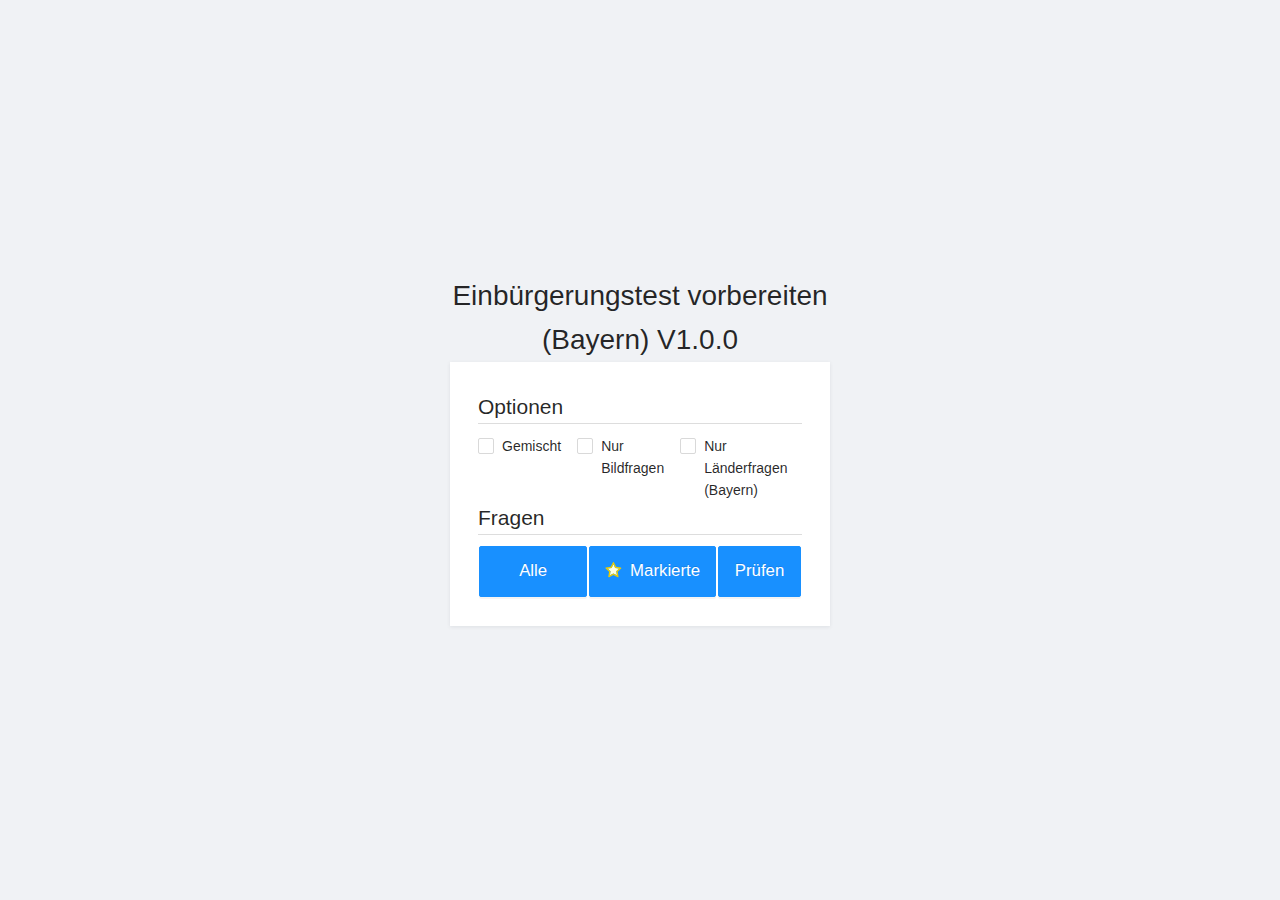
==== apps/einburgerungstest-app/index.html @ 65e45a03 "Add einburgerungstest app v1.0.0" ====
<!DOCTYPE html><html lang="en"><head>
  <meta charset="utf-8">
  <title>EinburgerungstestApp</title>
  <base href="/apps/einburgerungstest-app/">
  <meta name="viewport" content="width=device-width, initial-scale=1">
  <link rel="icon" type="image/x-icon" href="favicon.ico">
<style>body,html{height:100%;width:100%}html{-webkit-tap-highlight-color:transparent}body{color:#000000d9}*,:after,:before{box-sizing:border-box}html{font-family:sans-serif;line-height:1.15;-webkit-text-size-adjust:100%;-ms-text-size-adjust:100%;-ms-overflow-style:scrollbar;--antd-wave-shadow-color:#1890ff;--scroll-bar:0}body{font-family:-apple-system,BlinkMacSystemFont,Segoe UI,Roboto,Helvetica Neue,Arial,Noto Sans,sans-serif,"Apple Color Emoji","Segoe UI Emoji",Segoe UI Symbol,"Noto Color Emoji"}body{margin:0;font-size:14px;font-variant:tabular-nums;line-height:1.5715;background-color:#fff;font-feature-settings:"tnum"}</style><link rel="stylesheet" href="styles.804bb92eab03d011.css" media="print" onload="this.media='all'"><noscript><link rel="stylesheet" href="styles.804bb92eab03d011.css"></noscript></head>
<body>
  <app-root></app-root>
<script src="runtime.7e537e624e42c74b.js" type="module"></script><script src="polyfills.b6c744266ed48869.js" type="module"></script><script src="main.3518f3f65924505d.js" type="module"></script>

</body></html>
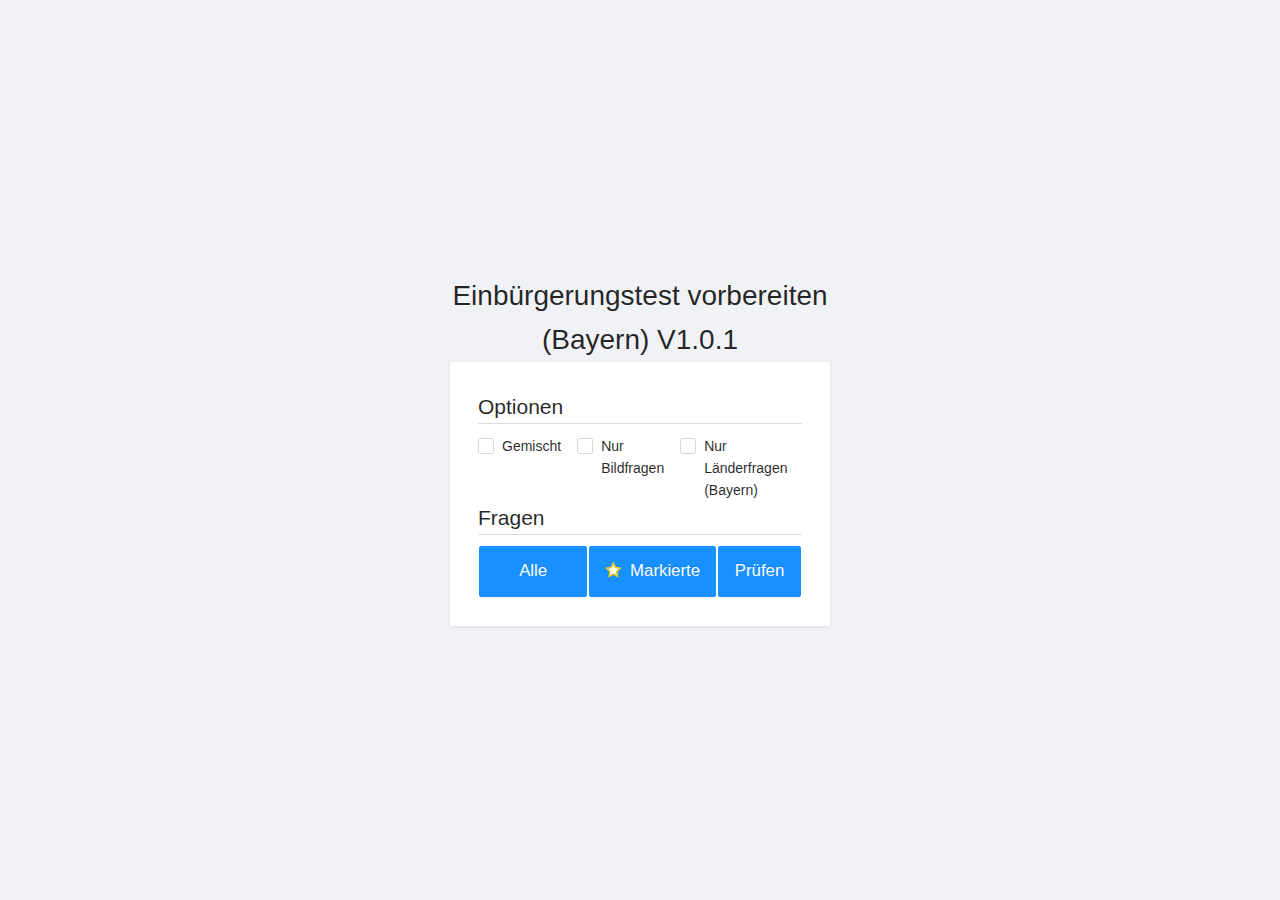
==== commit 47e301a0: "einburgerungstest-app Release 1.0.1" ====
--- a/apps/einburgerungstest-app/index.html
+++ b/apps/einburgerungstest-app/index.html
@@ -7,6 +7,6 @@
 <style>body,html{height:100%;width:100%}html{-webkit-tap-highlight-color:transparent}body{color:#000000d9}*,:after,:before{box-sizing:border-box}html{font-family:sans-serif;line-height:1.15;-webkit-text-size-adjust:100%;-ms-text-size-adjust:100%;-ms-overflow-style:scrollbar;--antd-wave-shadow-color:#1890ff;--scroll-bar:0}body{font-family:-apple-system,BlinkMacSystemFont,Segoe UI,Roboto,Helvetica Neue,Arial,Noto Sans,sans-serif,"Apple Color Emoji","Segoe UI Emoji",Segoe UI Symbol,"Noto Color Emoji"}body{margin:0;font-size:14px;font-variant:tabular-nums;line-height:1.5715;background-color:#fff;font-feature-settings:"tnum"}</style><link rel="stylesheet" href="styles.804bb92eab03d011.css" media="print" onload="this.media='all'"><noscript><link rel="stylesheet" href="styles.804bb92eab03d011.css"></noscript></head>
 <body>
   <app-root></app-root>
-<script src="runtime.7e537e624e42c74b.js" type="module"></script><script src="polyfills.b6c744266ed48869.js" type="module"></script><script src="main.3518f3f65924505d.js" type="module"></script>
+<script src="runtime.7e537e624e42c74b.js" type="module"></script><script src="polyfills.b6c744266ed48869.js" type="module"></script><script src="main.d98a853d01b92af4.js" type="module"></script>
 
 </body></html>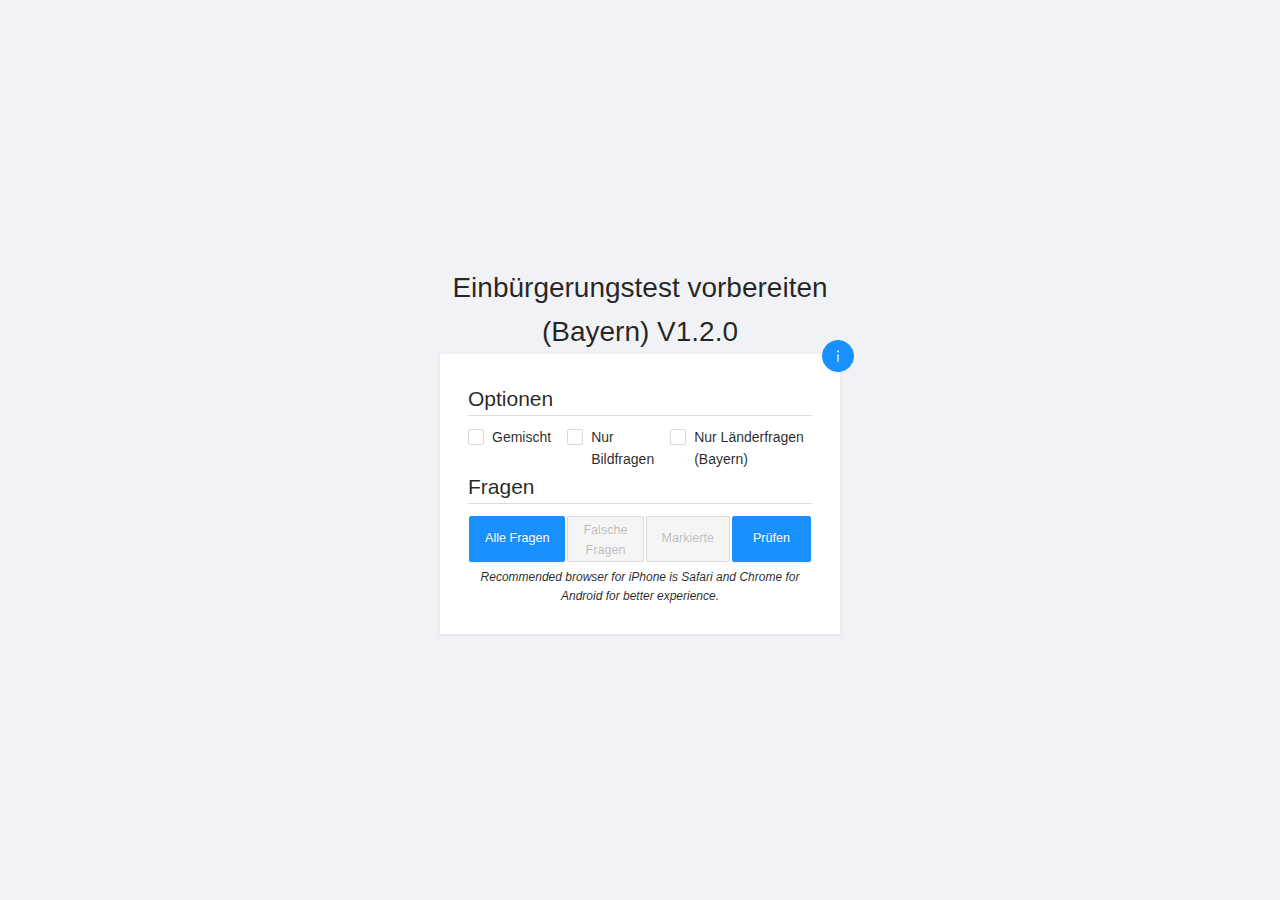
==== commit 9a765000: "Einburgerungstest App Release 1.2.0" ====
--- a/apps/einburgerungstest-app/index.html
+++ b/apps/einburgerungstest-app/index.html
@@ -7,6 +7,6 @@
 <style>body,html{height:100%;width:100%}html{-webkit-tap-highlight-color:transparent}body{color:#000000d9}*,:after,:before{box-sizing:border-box}html{font-family:sans-serif;line-height:1.15;-webkit-text-size-adjust:100%;-ms-text-size-adjust:100%;-ms-overflow-style:scrollbar;--antd-wave-shadow-color:#1890ff;--scroll-bar:0}body{font-family:-apple-system,BlinkMacSystemFont,Segoe UI,Roboto,Helvetica Neue,Arial,Noto Sans,sans-serif,"Apple Color Emoji","Segoe UI Emoji",Segoe UI Symbol,"Noto Color Emoji"}body{margin:0;font-size:14px;font-variant:tabular-nums;line-height:1.5715;background-color:#fff;font-feature-settings:"tnum"}</style><link rel="stylesheet" href="styles.804bb92eab03d011.css" media="print" onload="this.media='all'"><noscript><link rel="stylesheet" href="styles.804bb92eab03d011.css"></noscript></head>
 <body>
   <app-root></app-root>
-<script src="runtime.7e537e624e42c74b.js" type="module"></script><script src="polyfills.b6c744266ed48869.js" type="module"></script><script src="main.d98a853d01b92af4.js" type="module"></script>
+<script src="runtime.7e537e624e42c74b.js" type="module"></script><script src="polyfills.b6c744266ed48869.js" type="module"></script><script src="main.765ae5e497420439.js" type="module"></script>
 
 </body></html>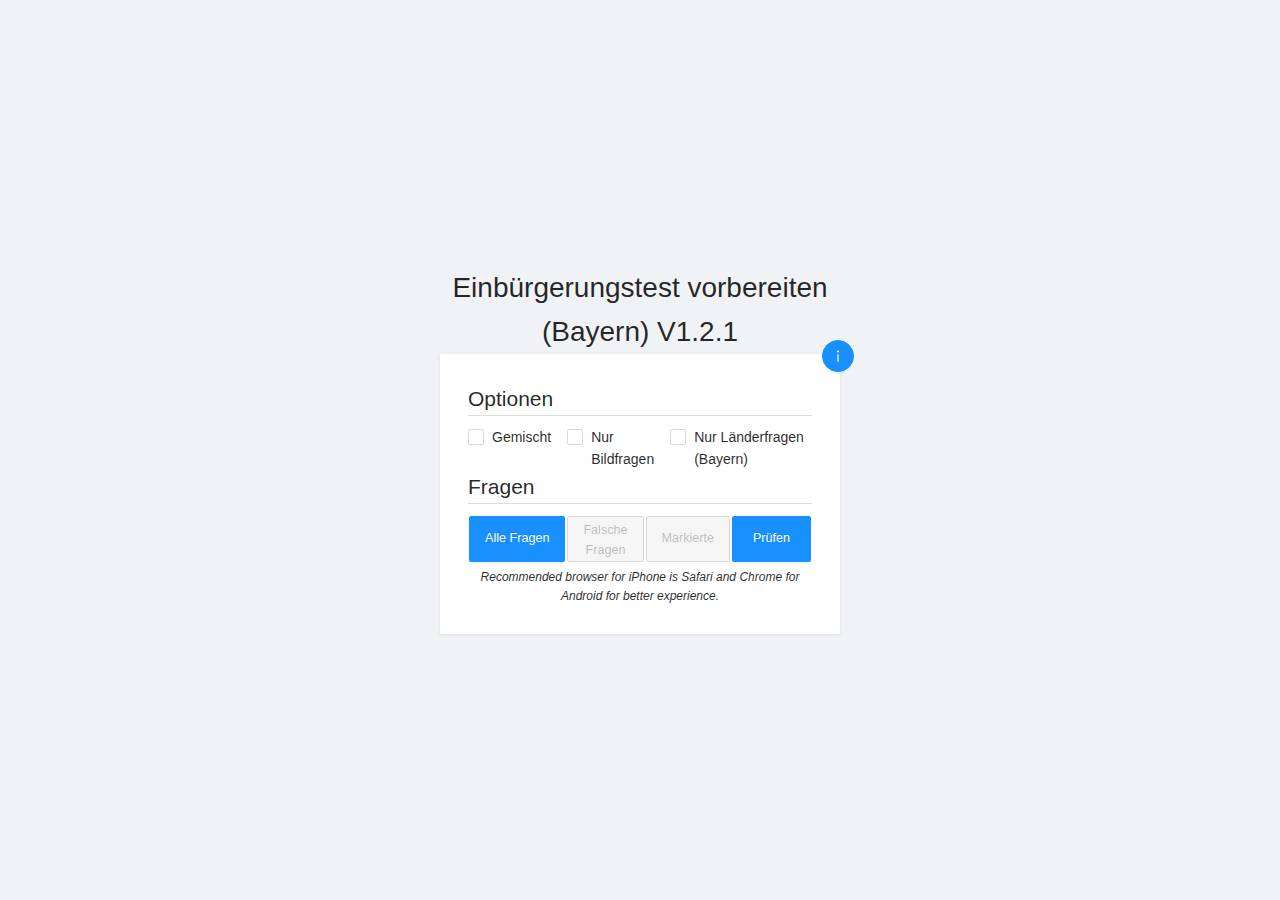
==== commit 81a16875: "Einburgerungstest App Release 1.2.1" ====
--- a/apps/einburgerungstest-app/index.html
+++ b/apps/einburgerungstest-app/index.html
@@ -7,6 +7,6 @@
 <style>body,html{height:100%;width:100%}html{-webkit-tap-highlight-color:transparent}body{color:#000000d9}*,:after,:before{box-sizing:border-box}html{font-family:sans-serif;line-height:1.15;-webkit-text-size-adjust:100%;-ms-text-size-adjust:100%;-ms-overflow-style:scrollbar;--antd-wave-shadow-color:#1890ff;--scroll-bar:0}body{font-family:-apple-system,BlinkMacSystemFont,Segoe UI,Roboto,Helvetica Neue,Arial,Noto Sans,sans-serif,"Apple Color Emoji","Segoe UI Emoji",Segoe UI Symbol,"Noto Color Emoji"}body{margin:0;font-size:14px;font-variant:tabular-nums;line-height:1.5715;background-color:#fff;font-feature-settings:"tnum"}</style><link rel="stylesheet" href="styles.804bb92eab03d011.css" media="print" onload="this.media='all'"><noscript><link rel="stylesheet" href="styles.804bb92eab03d011.css"></noscript></head>
 <body>
   <app-root></app-root>
-<script src="runtime.7e537e624e42c74b.js" type="module"></script><script src="polyfills.b6c744266ed48869.js" type="module"></script><script src="main.765ae5e497420439.js" type="module"></script>
+<script src="runtime.7e537e624e42c74b.js" type="module"></script><script src="polyfills.b6c744266ed48869.js" type="module"></script><script src="main.48a7ba3d78237c09.js" type="module"></script>
 
 </body></html>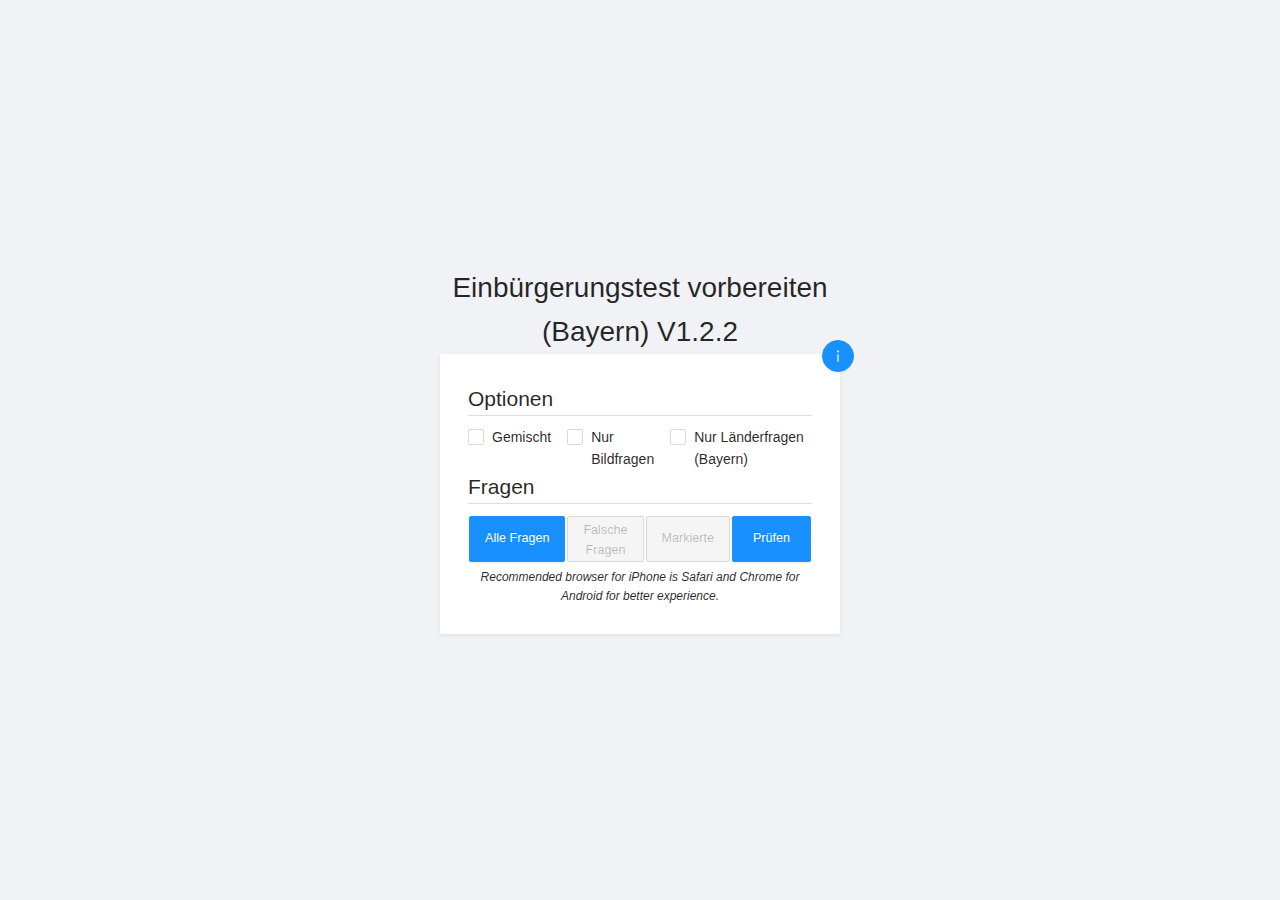
==== commit e55827da: "Einburgerungstest App Release 1.2.2" ====
--- a/apps/einburgerungstest-app/index.html
+++ b/apps/einburgerungstest-app/index.html
@@ -7,6 +7,6 @@
 <style>body,html{height:100%;width:100%}html{-webkit-tap-highlight-color:transparent}body{color:#000000d9}*,:after,:before{box-sizing:border-box}html{font-family:sans-serif;line-height:1.15;-webkit-text-size-adjust:100%;-ms-text-size-adjust:100%;-ms-overflow-style:scrollbar;--antd-wave-shadow-color:#1890ff;--scroll-bar:0}body{font-family:-apple-system,BlinkMacSystemFont,Segoe UI,Roboto,Helvetica Neue,Arial,Noto Sans,sans-serif,"Apple Color Emoji","Segoe UI Emoji",Segoe UI Symbol,"Noto Color Emoji"}body{margin:0;font-size:14px;font-variant:tabular-nums;line-height:1.5715;background-color:#fff;font-feature-settings:"tnum"}</style><link rel="stylesheet" href="styles.804bb92eab03d011.css" media="print" onload="this.media='all'"><noscript><link rel="stylesheet" href="styles.804bb92eab03d011.css"></noscript></head>
 <body>
   <app-root></app-root>
-<script src="runtime.7e537e624e42c74b.js" type="module"></script><script src="polyfills.b6c744266ed48869.js" type="module"></script><script src="main.48a7ba3d78237c09.js" type="module"></script>
+<script src="runtime.7e537e624e42c74b.js" type="module"></script><script src="polyfills.b6c744266ed48869.js" type="module"></script><script src="main.53adff4371d5eb29.js" type="module"></script>
 
 </body></html>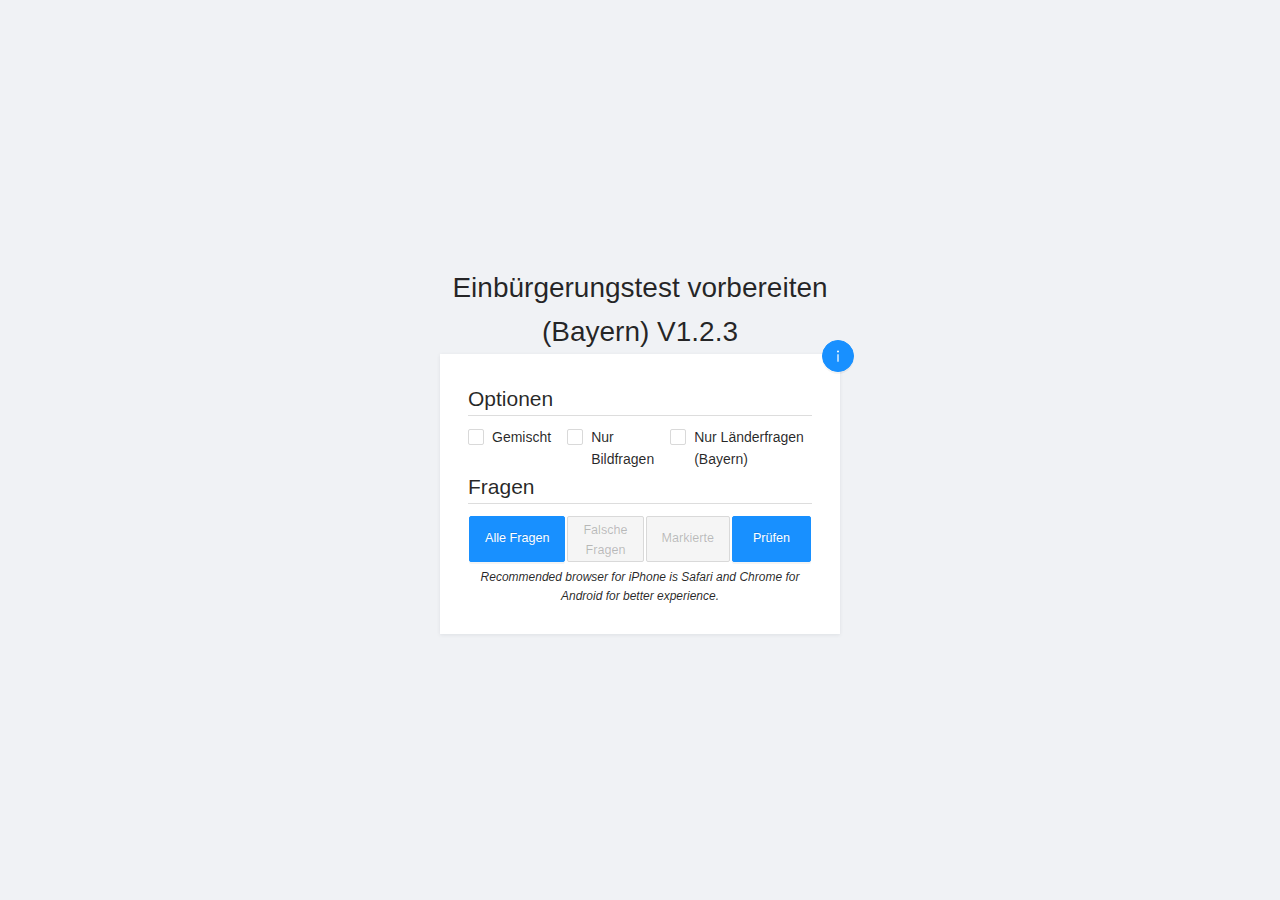
==== commit 4e26eeca: "Einburgerungstest App Release 1.2.3" ====
--- a/apps/einburgerungstest-app/index.html
+++ b/apps/einburgerungstest-app/index.html
@@ -7,6 +7,6 @@
 <style>body,html{height:100%;width:100%}html{-webkit-tap-highlight-color:transparent}body{color:#000000d9}*,:after,:before{box-sizing:border-box}html{font-family:sans-serif;line-height:1.15;-webkit-text-size-adjust:100%;-ms-text-size-adjust:100%;-ms-overflow-style:scrollbar;--antd-wave-shadow-color:#1890ff;--scroll-bar:0}body{font-family:-apple-system,BlinkMacSystemFont,Segoe UI,Roboto,Helvetica Neue,Arial,Noto Sans,sans-serif,"Apple Color Emoji","Segoe UI Emoji",Segoe UI Symbol,"Noto Color Emoji"}body{margin:0;font-size:14px;font-variant:tabular-nums;line-height:1.5715;background-color:#fff;font-feature-settings:"tnum"}</style><link rel="stylesheet" href="styles.804bb92eab03d011.css" media="print" onload="this.media='all'"><noscript><link rel="stylesheet" href="styles.804bb92eab03d011.css"></noscript></head>
 <body>
   <app-root></app-root>
-<script src="runtime.7e537e624e42c74b.js" type="module"></script><script src="polyfills.b6c744266ed48869.js" type="module"></script><script src="main.53adff4371d5eb29.js" type="module"></script>
+<script src="runtime.7e537e624e42c74b.js" type="module"></script><script src="polyfills.b6c744266ed48869.js" type="module"></script><script src="main.ee64dc3faa975ff3.js" type="module"></script>
 
 </body></html>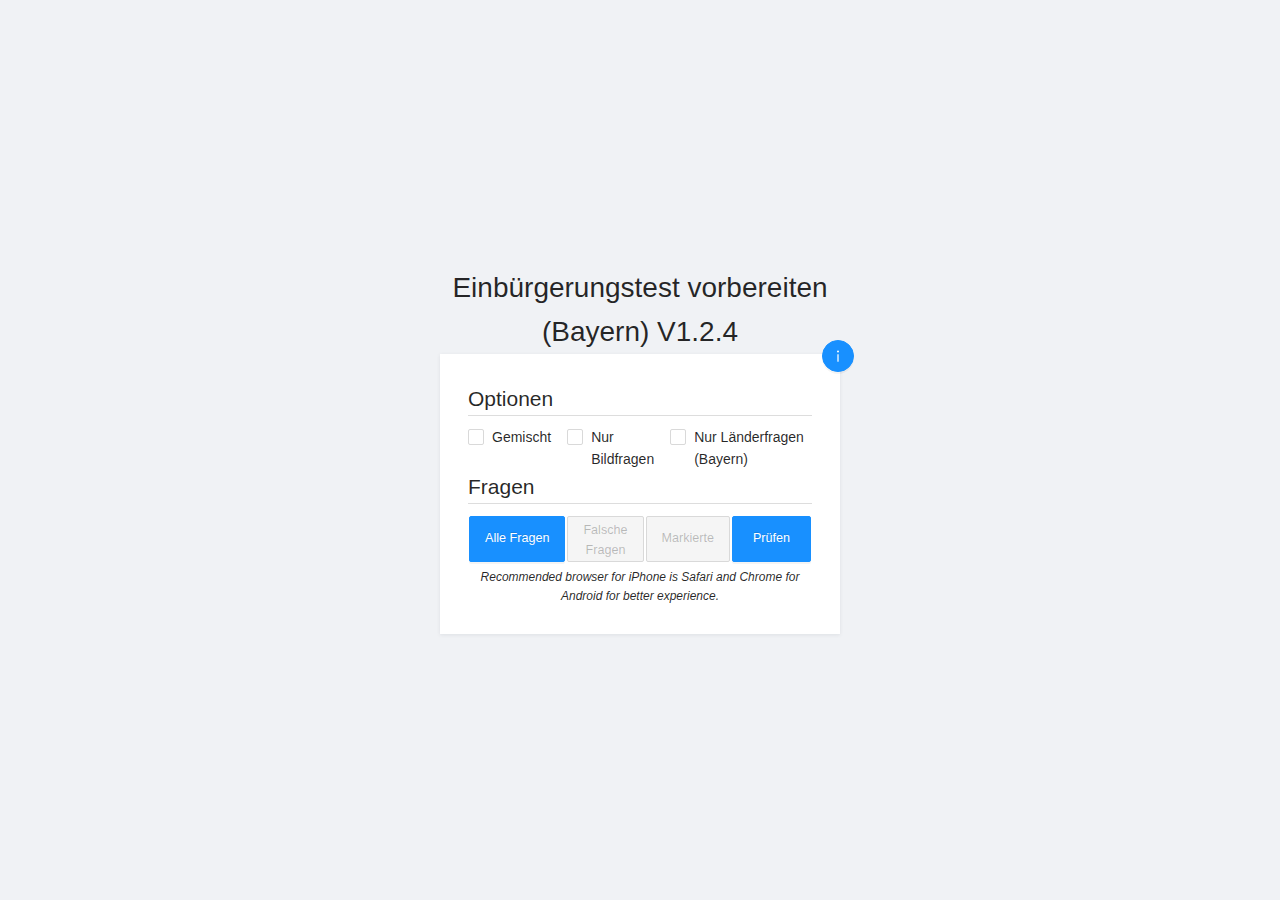
==== commit b1b9af37: "Einburgerungstest App Release 1.2.4" ====
--- a/apps/einburgerungstest-app/index.html
+++ b/apps/einburgerungstest-app/index.html
@@ -7,6 +7,6 @@
 <style>body,html{height:100%;width:100%}html{-webkit-tap-highlight-color:transparent}body{color:#000000d9}*,:after,:before{box-sizing:border-box}html{font-family:sans-serif;line-height:1.15;-webkit-text-size-adjust:100%;-ms-text-size-adjust:100%;-ms-overflow-style:scrollbar;--antd-wave-shadow-color:#1890ff;--scroll-bar:0}body{font-family:-apple-system,BlinkMacSystemFont,Segoe UI,Roboto,Helvetica Neue,Arial,Noto Sans,sans-serif,"Apple Color Emoji","Segoe UI Emoji",Segoe UI Symbol,"Noto Color Emoji"}body{margin:0;font-size:14px;font-variant:tabular-nums;line-height:1.5715;background-color:#fff;font-feature-settings:"tnum"}</style><link rel="stylesheet" href="styles.804bb92eab03d011.css" media="print" onload="this.media='all'"><noscript><link rel="stylesheet" href="styles.804bb92eab03d011.css"></noscript></head>
 <body>
   <app-root></app-root>
-<script src="runtime.7e537e624e42c74b.js" type="module"></script><script src="polyfills.b6c744266ed48869.js" type="module"></script><script src="main.ee64dc3faa975ff3.js" type="module"></script>
+<script src="runtime.7e537e624e42c74b.js" type="module"></script><script src="polyfills.b6c744266ed48869.js" type="module"></script><script src="main.0069c21c5a6dccb2.js" type="module"></script>
 
 </body></html>